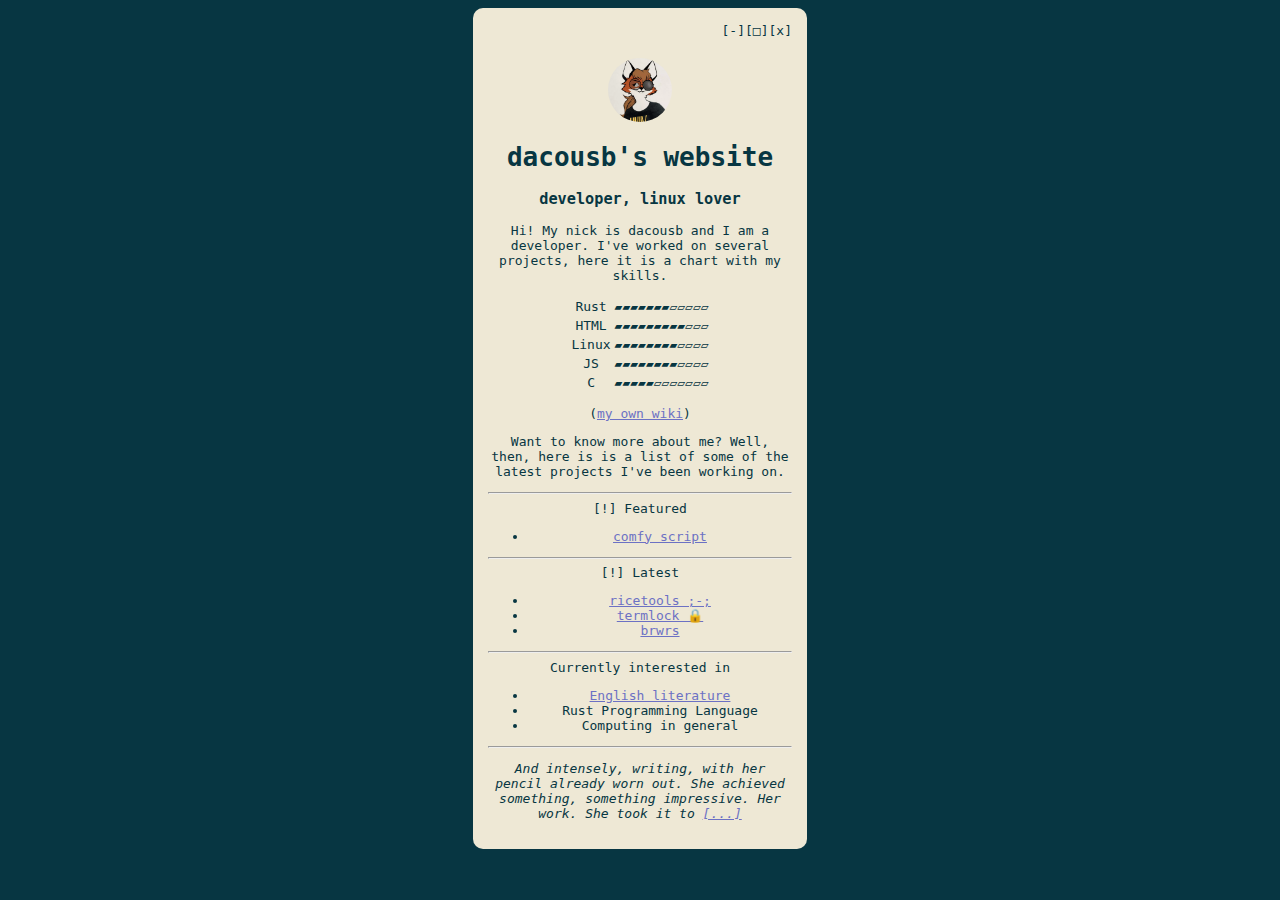
==== index.html @ bca25c25 "Initial commit" ====
<!DOCTYPE html>
<html lang="en">

<head>
    <title>dacousb - home</title>
    <meta name="viewport" content="width=device-width, initial-scale=1.0">
    <meta name="google-site-verification" content="EsRIG2lDqZgqMt0k-hykcjMcta8HT_H-Rjsm1psDpu4">
    <meta name="description" content="Hey! I'm dacousb. I'm a developer. I develop things.">
    <link rel="stylesheet" href="styles.css">
    <link rel="icon" type="image/png" href="img/favicon.png">
</head>

<body>
    <div class="box">
        <div class="buttons">[-][□][x]</div>
        <img class="profile" src="img/profile.png" alt="Profile picture" draggable="false">
        <h1>dacousb's website</h1>
        <h3>developer, linux lover</h3>
        <p>
            Hi! My nick is dacousb and I am a developer. I've worked on several projects, here it is a chart with my
            skills.
        </p>
        <table class="info-table">
            <tr>
                <td>
                    Rust
                </td>
                <td>
                    ▰▰▰▰▰▰▰▱▱▱▱▱
                </td>
            </tr>
            <tr>
                <td>
                    HTML
                </td>
                <td>
                    ▰▰▰▰▰▰▰▰▰▱▱▱
                </td>
            </tr>
            <tr>
                <td>
                    Linux
                </td>
                <td>
                    ▰▰▰▰▰▰▰▰▱▱▱▱
                </td>
            </tr>
            <tr>
                <td>
                    JS
                </td>
                <td>
                    ▰▰▰▰▰▰▰▰▱▱▱▱
                </td>
            </tr>
            <tr>
                <td>
                    C
                </td>
                <td>
                    ▰▰▰▰▰▱▱▱▱▱▱▱
                </td>
            </tr>
        </table>
        <p>
            (<a href="./wiki">my own wiki</a>)
        </p>
        <p>
            Want to know more about me? Well, then, here is is a list of some of the latest projects I've been working
            on.
        </p>
        <hr>
        [!] Featured
        <ul>
            <li><a href="https://github.com/dacousb/comfy">comfy script</a></li>
        </ul>
        <hr>
        [!] Latest
        <ul>
            <li><a href="https://github.com/dacousb/ricetools">ricetools ;-;</a></li>
            <li><a href="https://github.com/dacousb/termlock">termlock 🔒</a></li>
            <li><a href="https://github.com/dacousb/brwrs">brwrs</a></li>
        </ul>
        <hr>
        Currently interested in
        <ul>
            <li><a href="https://books.dacousb.com">English literature</a></li>
            <li>Rust Programming Language</li>
            <li>Computing in general</li>
        </ul>
        <hr>
        <i>
            <p>
                And intensely, writing, with her pencil already worn out. She achieved something, something impressive.
                Her work. She took it to <a href="https://books.dacousb.com/letter/(2021)%20poe/">[...]</a>
            </p>
        </i>
    </div>
</body>

</html>
---- styles.css ----
:root {
    --background: #eee8d5;
    --foreground: #073642;
    --link:       #6c71c4;
}

* {
    color: var(--foreground);
    font-family: monospace;
}

body {
    background-color: var(--foreground);
}

a {
    color: var(--link);
}

@media only screen and (min-width: 500px) {
    .box {
        width: 304px;
    }
}

.box {
    background-color: var(--background);
    border-radius: 10px;
    margin: auto;
    padding: 15px;
    text-align: center;
}

.buttons {
    text-align: right;
    top: 0px;
}

.profile {
    border-radius: 100%;
    height: 64px;
    margin-top: 20px;
    width: 64px;
}

.info-table {
    margin: 0 auto;
}
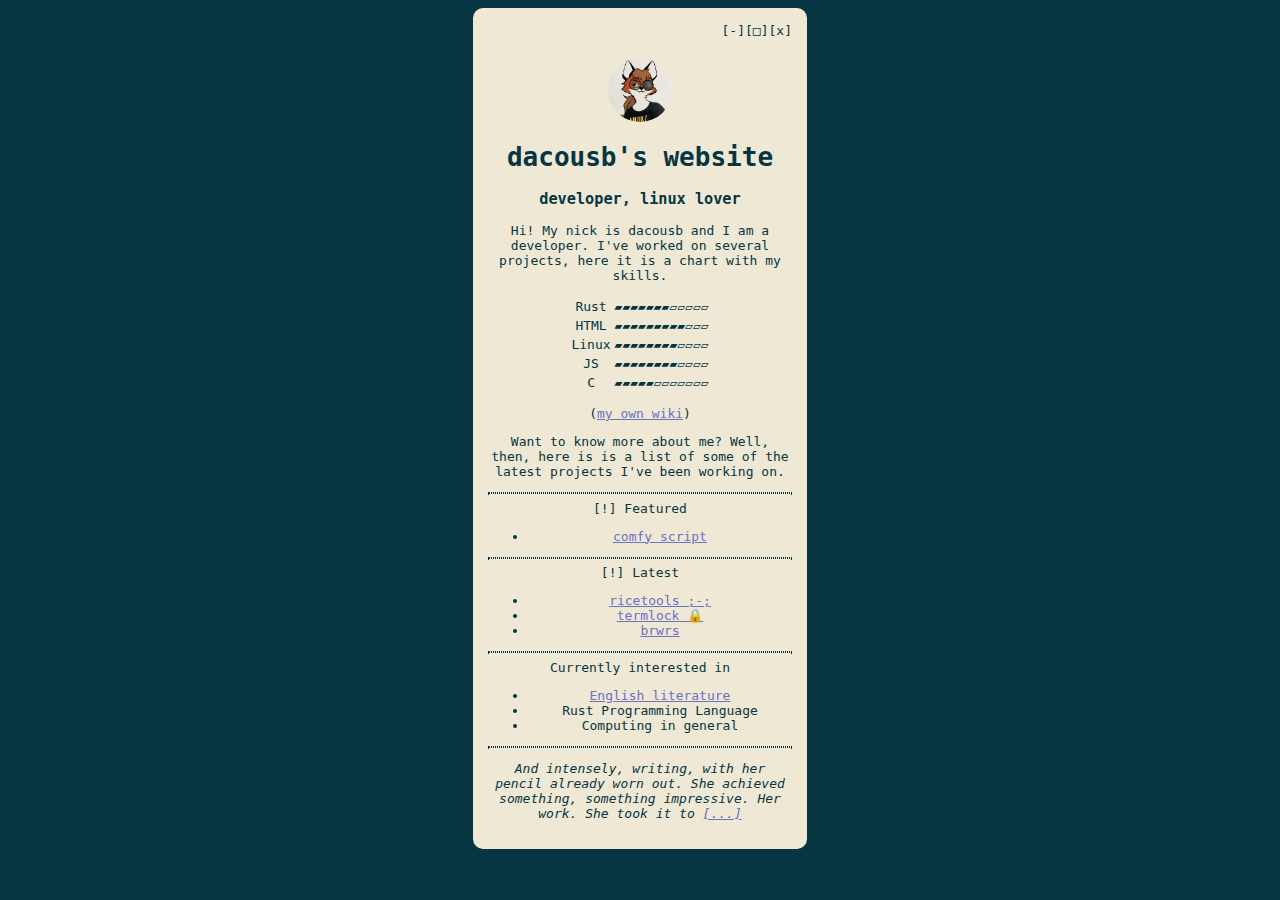
==== commit 271d0c8b: "Better HTML" ====
--- a/index.html
+++ b/index.html
@@ -89,12 +89,12 @@
             <li>Computing in general</li>
         </ul>
         <hr>
-        <i>
-            <p>
+        <p>
+            <i>
                 And intensely, writing, with her pencil already worn out. She achieved something, something impressive.
                 Her work. She took it to <a href="https://books.dacousb.com/letter/(2021)%20poe/">[...]</a>
-            </p>
-        </i>
+            </i>
+        </p>
     </div>
 </body>
 
--- a/styles.css
+++ b/styles.css
@@ -15,6 +15,10 @@
 
 a {
     color: var(--link);
+}
+
+hr {
+    border: 1px dotted var(--foreground);
 }
 
 @media only screen and (min-width: 500px) {
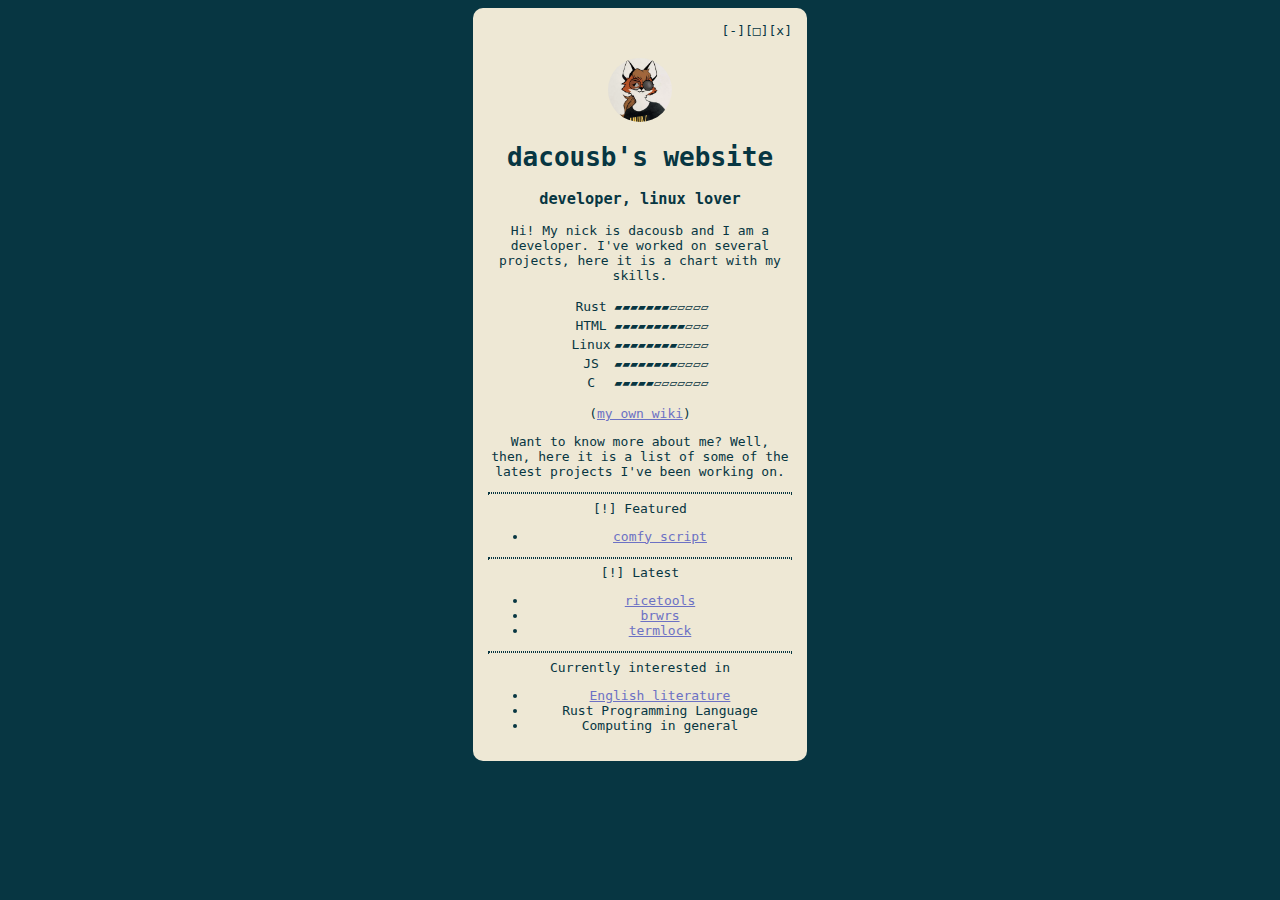
==== commit 29134626: "Some changes" ====
--- a/index.html
+++ b/index.html
@@ -66,7 +66,7 @@
             (<a href="./wiki">my own wiki</a>)
         </p>
         <p>
-            Want to know more about me? Well, then, here is is a list of some of the latest projects I've been working
+            Want to know more about me? Well, then, here it is a list of some of the latest projects I've been working
             on.
         </p>
         <hr>
@@ -77,9 +77,9 @@
         <hr>
         [!] Latest
         <ul>
-            <li><a href="https://github.com/dacousb/ricetools">ricetools ;-;</a></li>
-            <li><a href="https://github.com/dacousb/termlock">termlock 🔒</a></li>
+            <li><a href="https://github.com/dacousb/ricetools">ricetools</a></li>
             <li><a href="https://github.com/dacousb/brwrs">brwrs</a></li>
+            <li><a href="https://github.com/dacousb/termlock">termlock</a></li>
         </ul>
         <hr>
         Currently interested in
@@ -88,13 +88,6 @@
             <li>Rust Programming Language</li>
             <li>Computing in general</li>
         </ul>
-        <hr>
-        <p>
-            <i>
-                And intensely, writing, with her pencil already worn out. She achieved something, something impressive.
-                Her work. She took it to <a href="https://books.dacousb.com/letter/(2021)%20poe/">[...]</a>
-            </i>
-        </p>
     </div>
 </body>
 
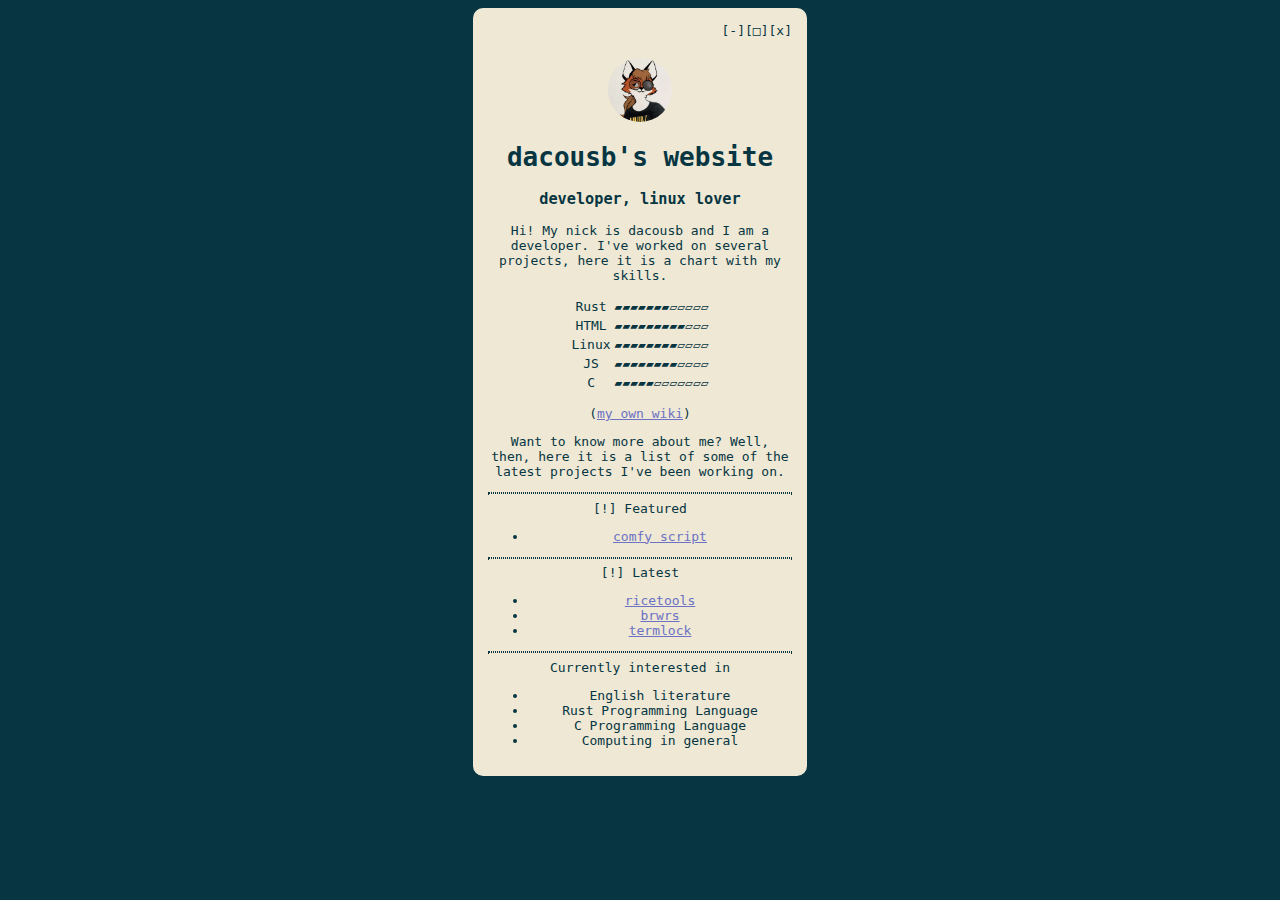
==== commit 1a917603: "New changes" ====
--- a/index.html
+++ b/index.html
@@ -84,8 +84,9 @@
         <hr>
         Currently interested in
         <ul>
-            <li><a href="https://books.dacousb.com">English literature</a></li>
+            <li>English literature</li>
             <li>Rust Programming Language</li>
+            <li>C Programming Language</li>
             <li>Computing in general</li>
         </ul>
     </div>
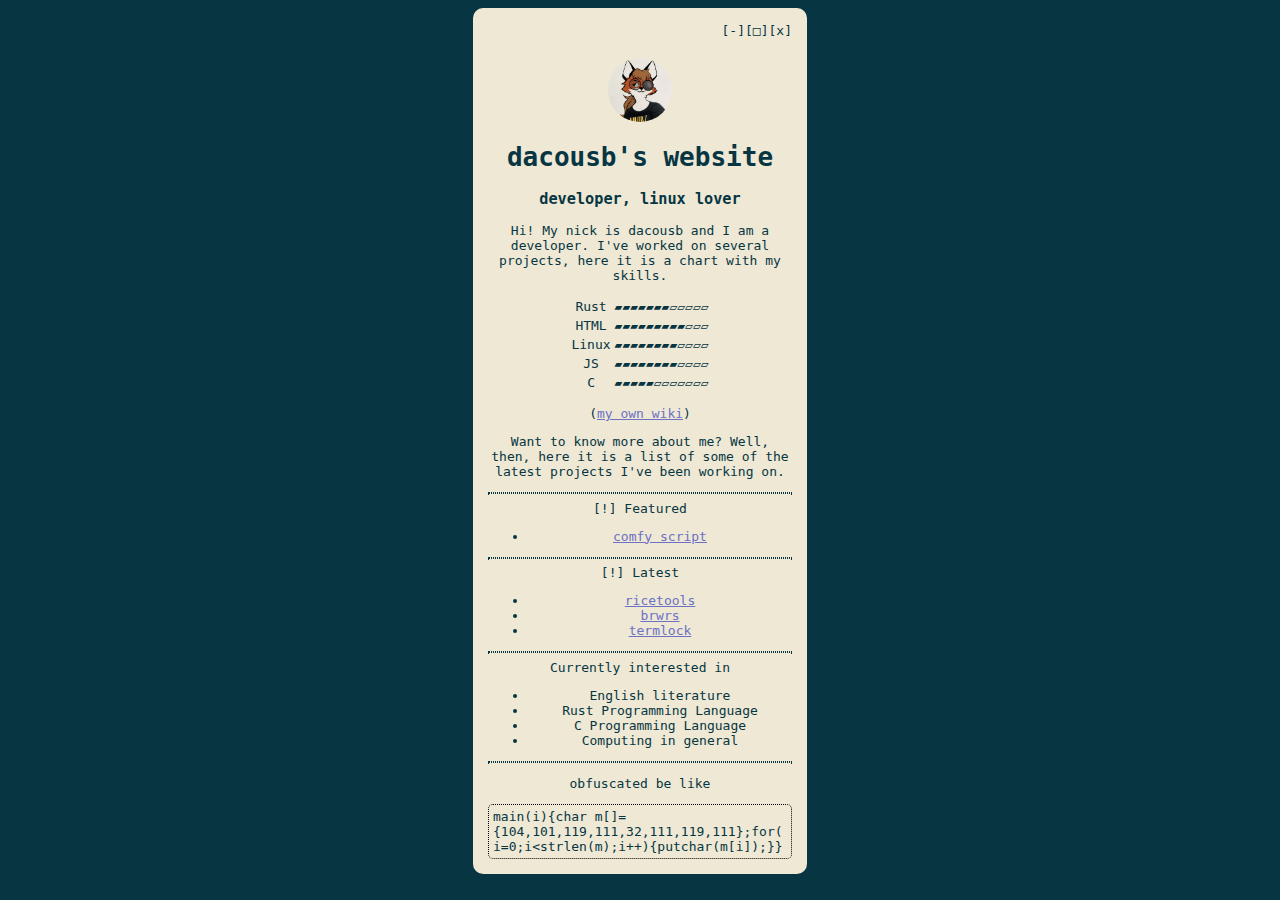
==== commit 0adfa8bb: "Obfuscated decoration" ====
--- a/index.html
+++ b/index.html
@@ -89,6 +89,11 @@
             <li>C Programming Language</li>
             <li>Computing in general</li>
         </ul>
+        <hr>
+        <p>obfuscated be like</p>
+        <div class="code">
+            main(i){char m[]={104,101,119,111,32,111,119,111};for(i=0;i&lt;strlen(m);i++){putchar(m[i]);}}
+        </div>
     </div>
 </body>
 
--- a/styles.css
+++ b/styles.css
@@ -49,4 +49,12 @@
 
 .info-table {
     margin: 0 auto;
+}
+
+.code {
+    border: 1px dotted black;
+    border-radius: 5px;
+    padding: 4px;
+    text-align: left;
+    word-wrap: break-word;
 }